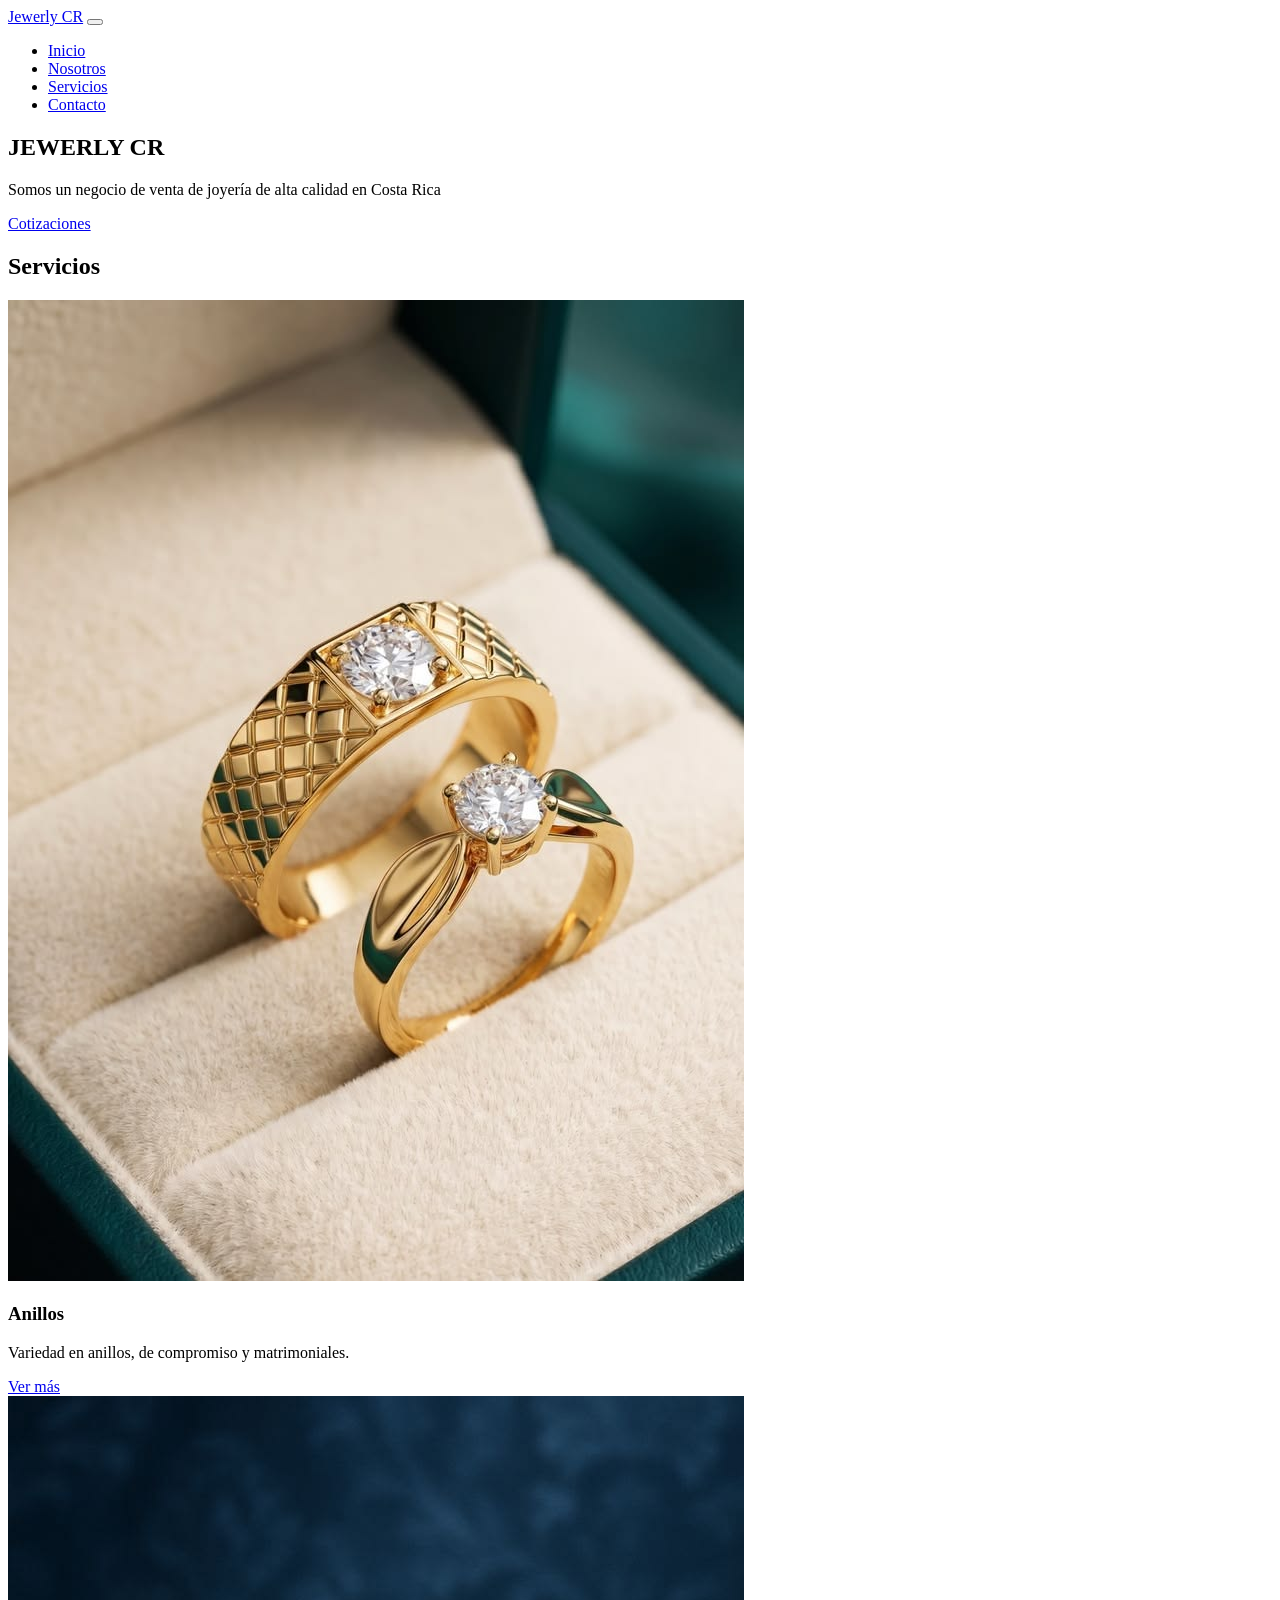
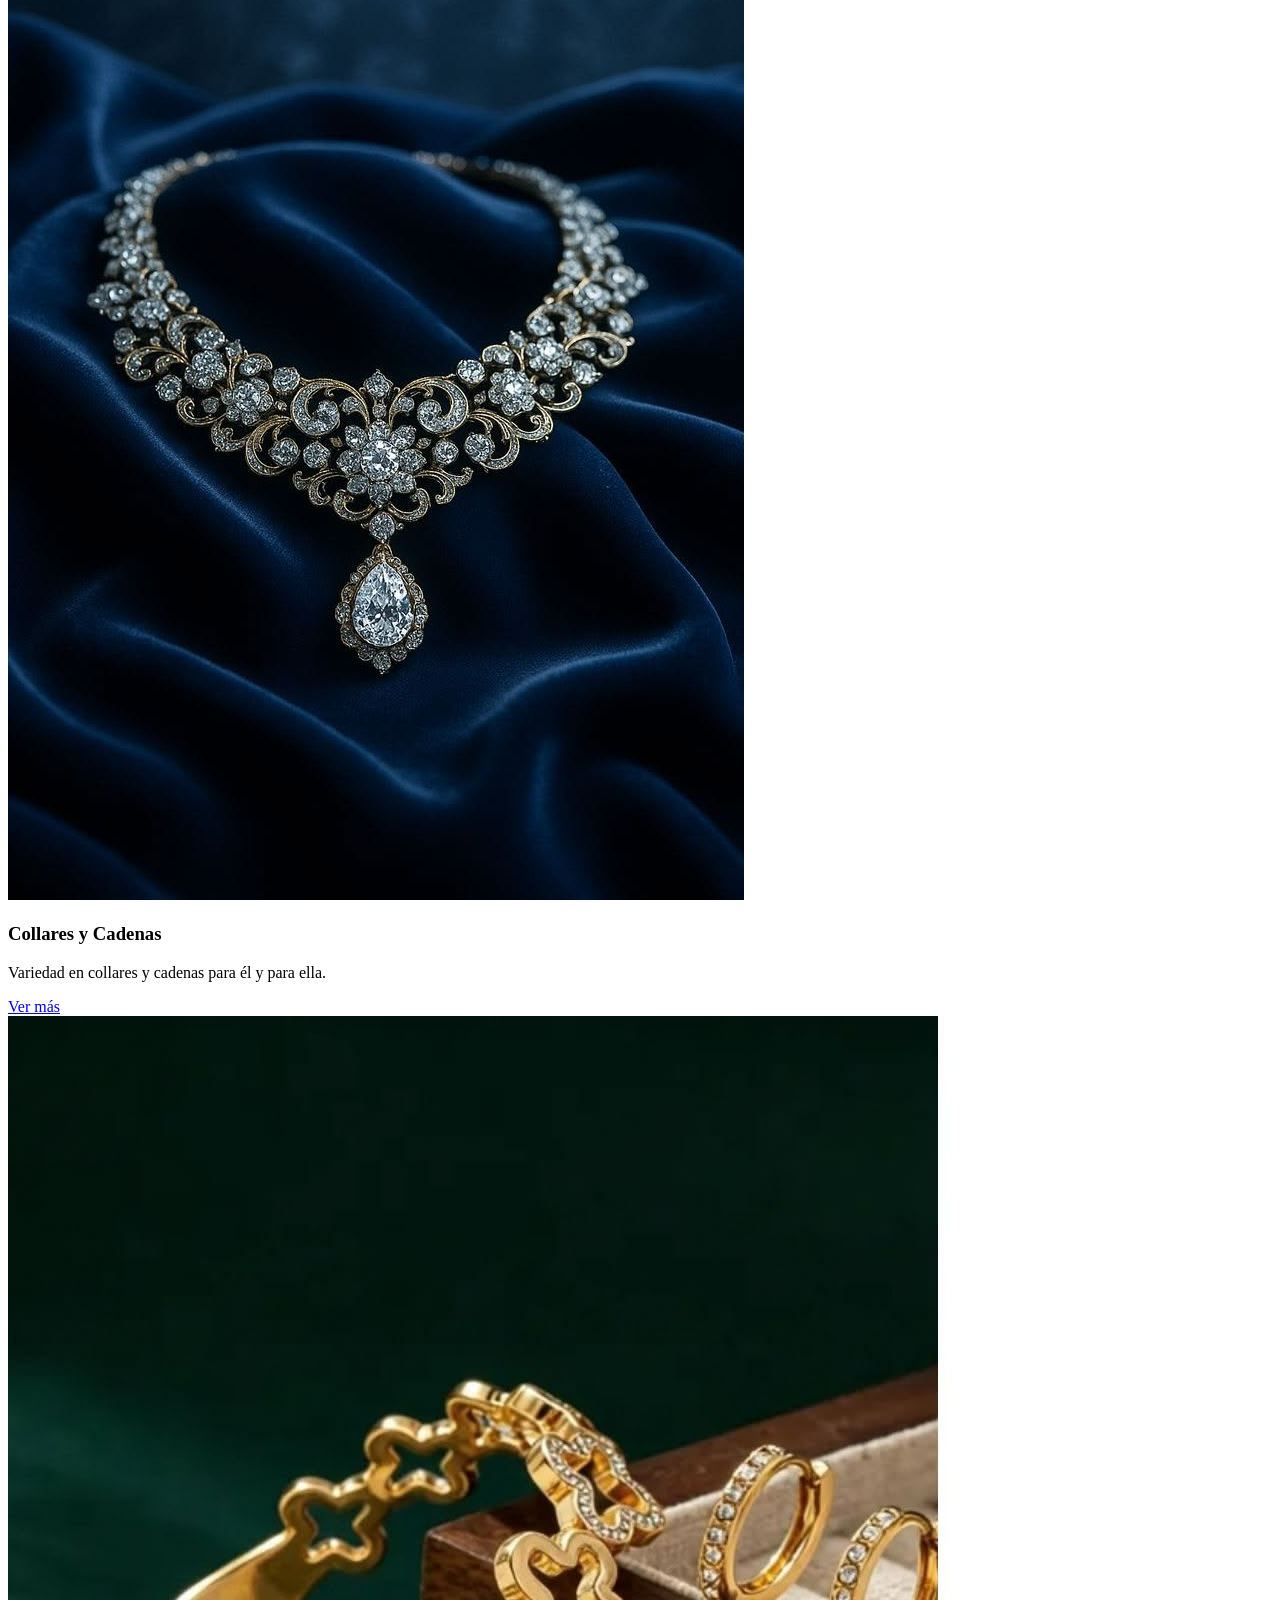
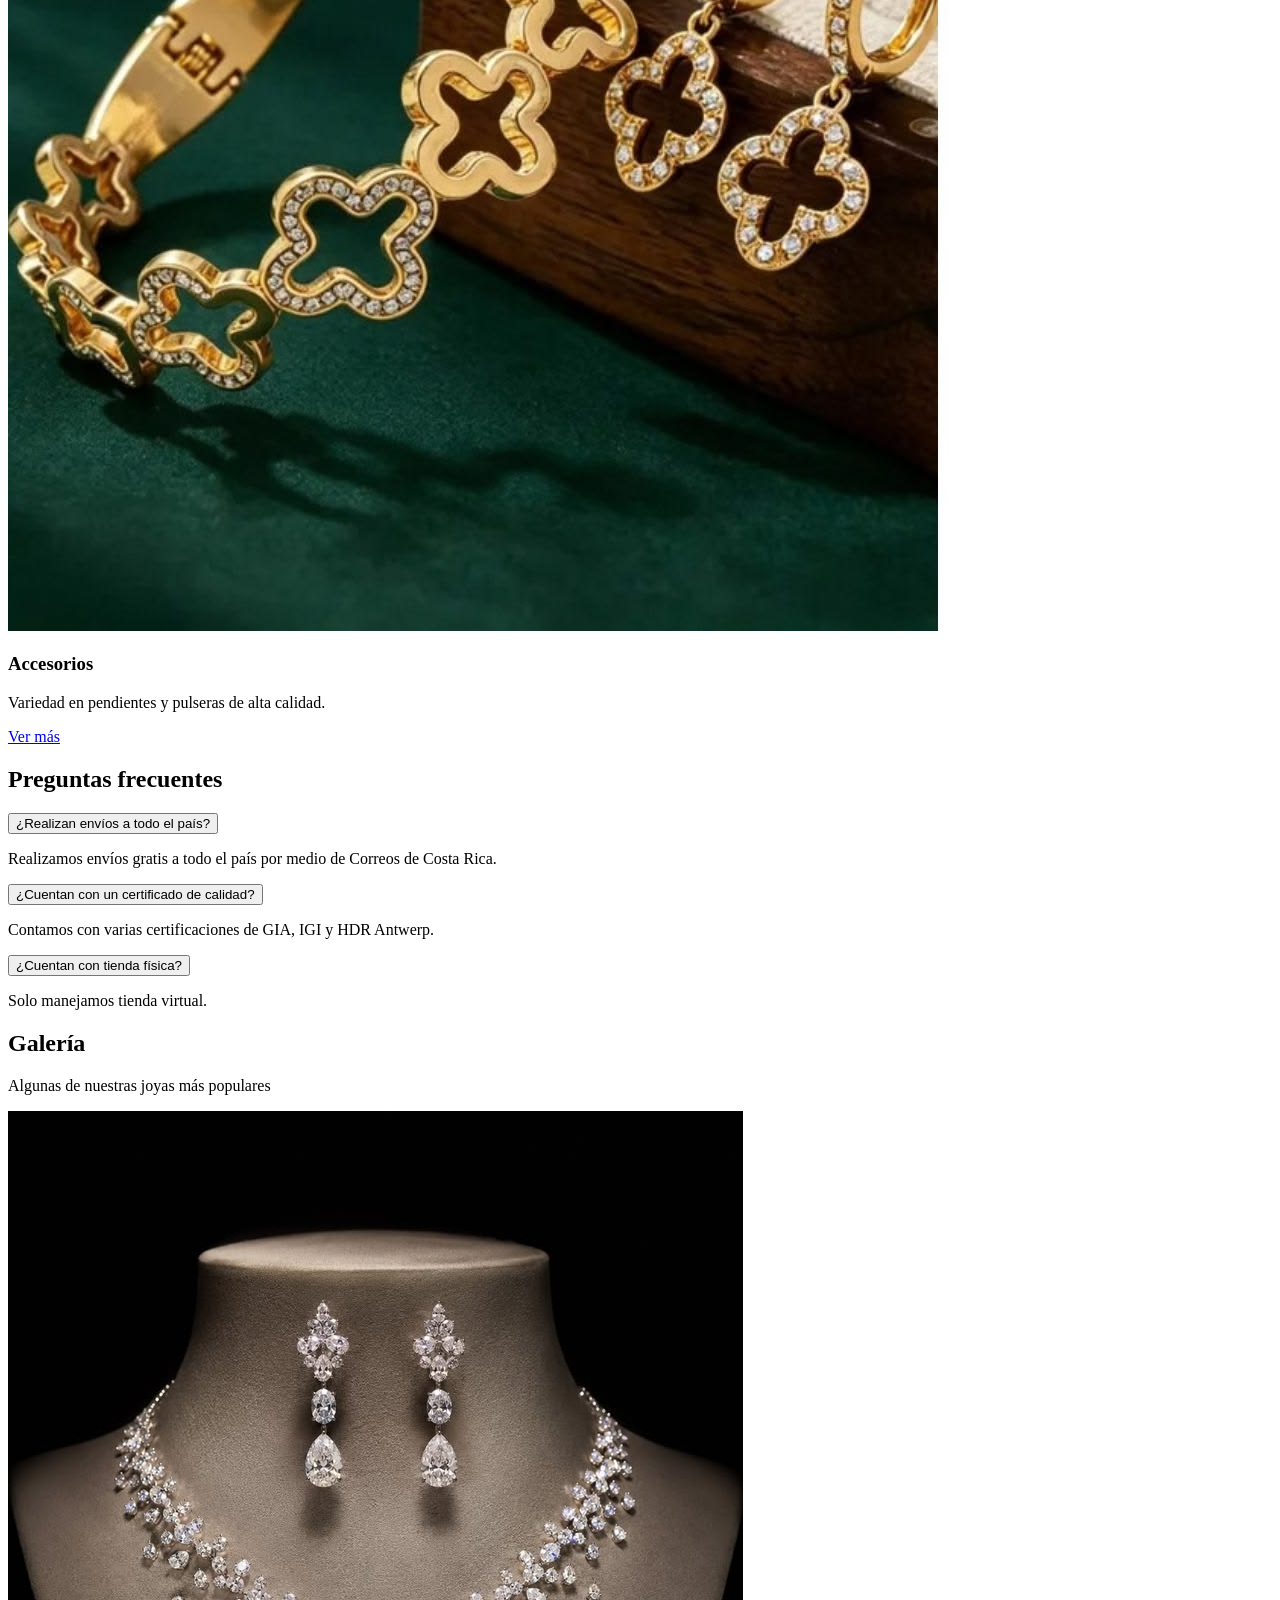
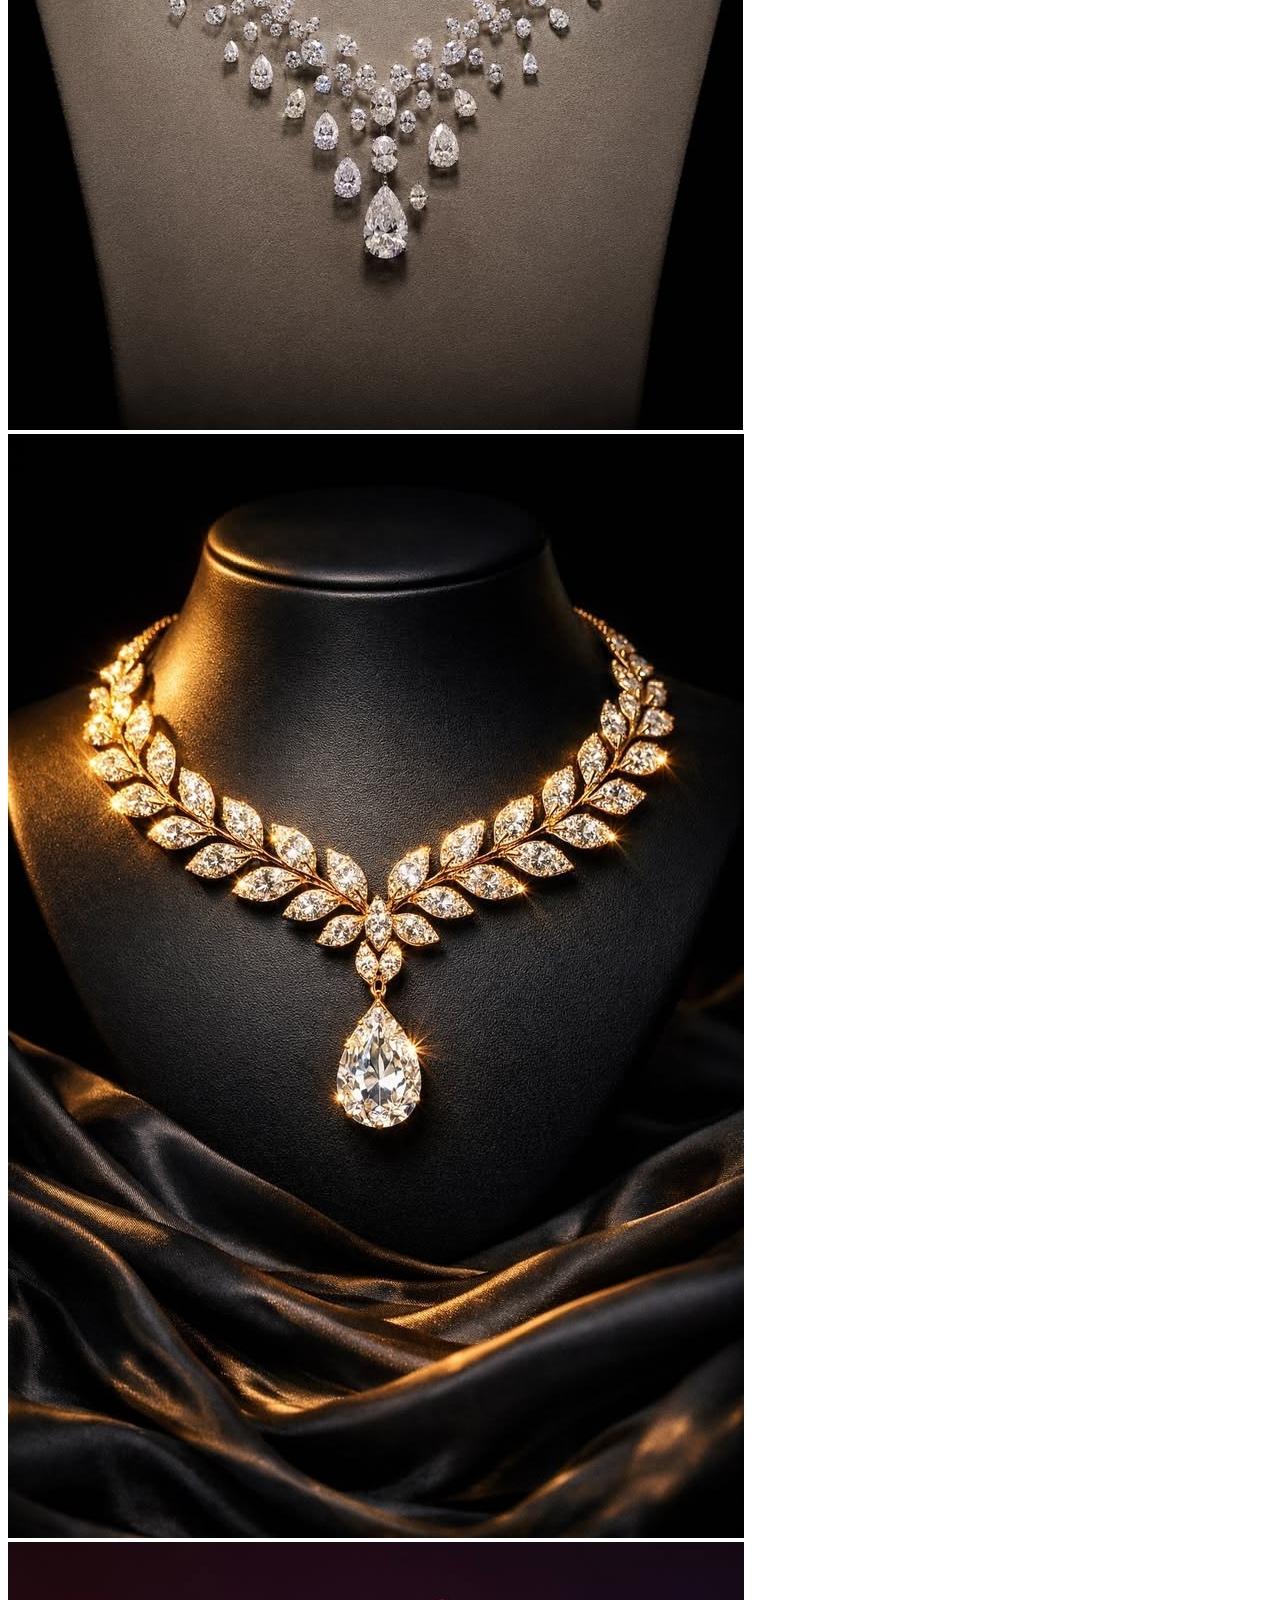
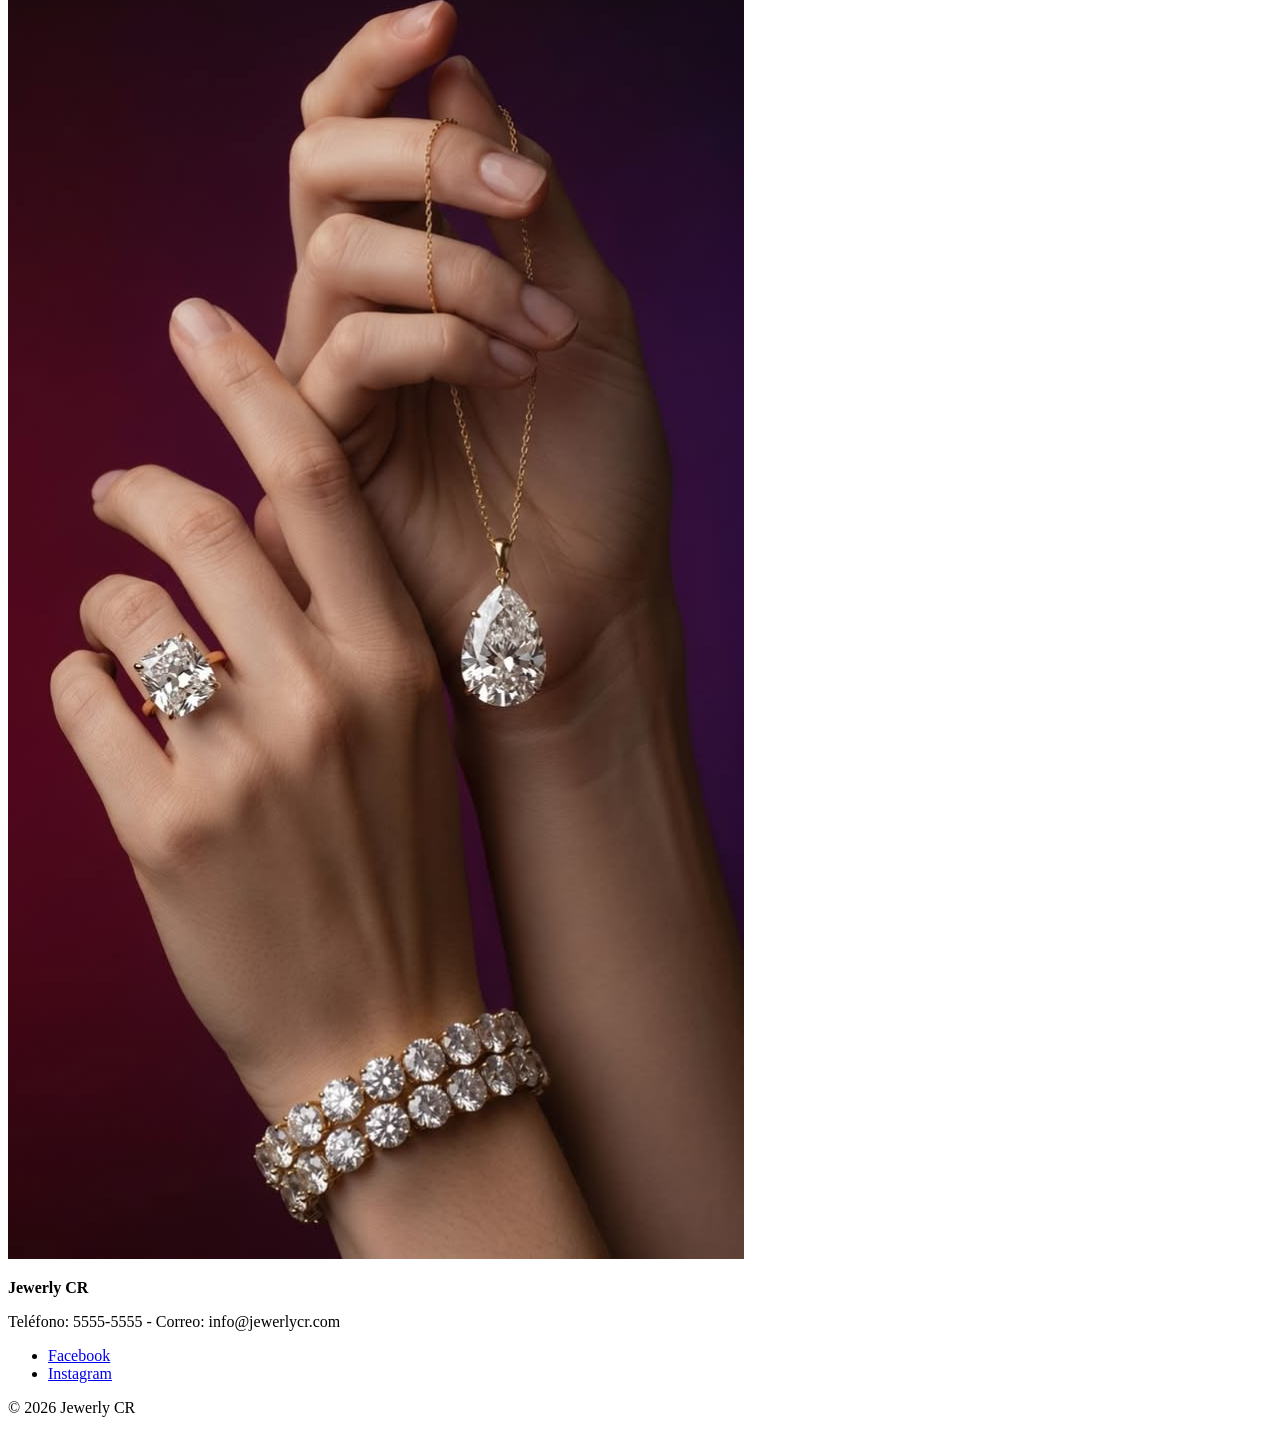
==== index.html @ 73179277 "Se creo la estructura del index" ====
<!DOCTYPE html>
<html lang="es">
<head>
    <meta charset="UTF-8">
    <meta name="viewport" content="width=device-width, initial-scale=1.0">
    <title>Jewerly CR</title>
    <link rel="stylesheet" href="./css/estilos.css">

</head>
<body>
    
        <header class="header">
            <a href="index.html" class="logo">Jewerly CR</a>
            <button class="hamburguesa" id="btnMenu">
                <span></span>
                <span></span>
                <span></span>
            </button>

            <nav class="menu">
                <ul>
                    <li><a href="index.html">Inicio</a></li>
                    <li><a href="nosotros.html">Nosotros</a></li>
                    <li><a href="servicios.html">Servicios</a></li>
                    <li><a href="contacto.html">Contacto</a></li>
                </ul>

            </nav>

        </header>

        <main>
            <section class="portada">
                <h1>JEWERLY CR</h1>
                <p>Somos un negocio de venta de joyería de alta calidad en Costa Rica</p>
                <a href="contacto.html" class="boton">Cotizaciones</a>
            </section>
            <section class="servicio">
                <h2>Servicios</h2>
                    <div class="cards">
                <article class="tarjeta">
                <img src="img/Anillos1.jpg" alt="Colección de anillos">
                <h3>Anillos</h3>
                <p>Variedad en anillos, de compromiso y matrimoniales.</p>
                <a href="servicios.html" class="boton">Ver más</a>
                </article> 
                <article class="tarjeta">
                <img src="img/Collar1.jpg" alt="Colección de collares y cadenas">
                <h3>Collares y Cadenas</h3>
                <p>Variedad en collares y cadenas para él y para ella.</p>
                <a href="servicios.html" class="boton">Ver más</a>
                </article> 
                <article class="tarjeta">
                <img src="img/PulseraYpendientes1.jpg" alt="Colección de accesorios">
                <h3>Accesorios</h3>
                <p>Variedad en pendientes y pulseras de alta calidad.</p>
                <a href="servicios.html" class="boton">Ver más</a>
                </article> 
                    </div>
            </section>

            <section class="preguntas contenedor">
                <h2>Preguntas frecuentes</h2>
                <div class="accordion">
                <div class="item">
                <button class="titulo">¿Realizan envíos a todo el país?</button>
                <div class="contenido"><p>Realizamos envíos gratis a todo el país por medio de Correos de Costa Rica.</p></div>
                </div>
                <div class="item">
                <button class="titulo">¿Cuentan con un certificado de calidad?</button>
                <div class="contenido"><p>Contamos con varias certificaciones de GIA, IGI y HDR Antwerp.</p></div>
                </div>
                <div class="item">
                <button class="titulo">¿Cuentan con tienda física?</button>
                <div class="contenido"><p>Solo manejamos tienda virtual.</p></div>
                </div>
                </div>
            </section>

            <section class="galeria">
                <h2>Galería</h2>
                <p>Algunas de nuestras joyas más populares</p>
                <div class="imagenes">
                    <img src="./img/Joya1.jpg" alt="Set collar y aretes plateados">
                    <img src="./img/Joya2.jpg" alt="Collar dorado edición especial">
                    <img src="./img/Joya3.jpg" alt="Set collar, pulsera y anillo dorados">
                </div>
            </section>
        </main>
        <footer class="footer">
            <div>
                <p>
                    <strong>Jewerly CR</strong>
                </p>
                <p>Teléfono: 5555-5555 - Correo: info@jewerlycr.com</p>
            </div>
            <ul class="redes">
                <li><a href="https://www.facebook.com/" target="_blank">Facebook</a></li>
                <li><a href="https://www.instagram.com/" target="_blank">Instagram</a></li>
            </ul>
            <p>&copy; 2026 Jewerly CR</p>
        </footer>
<script src="/js/main.js"></script>
</body>
</html>
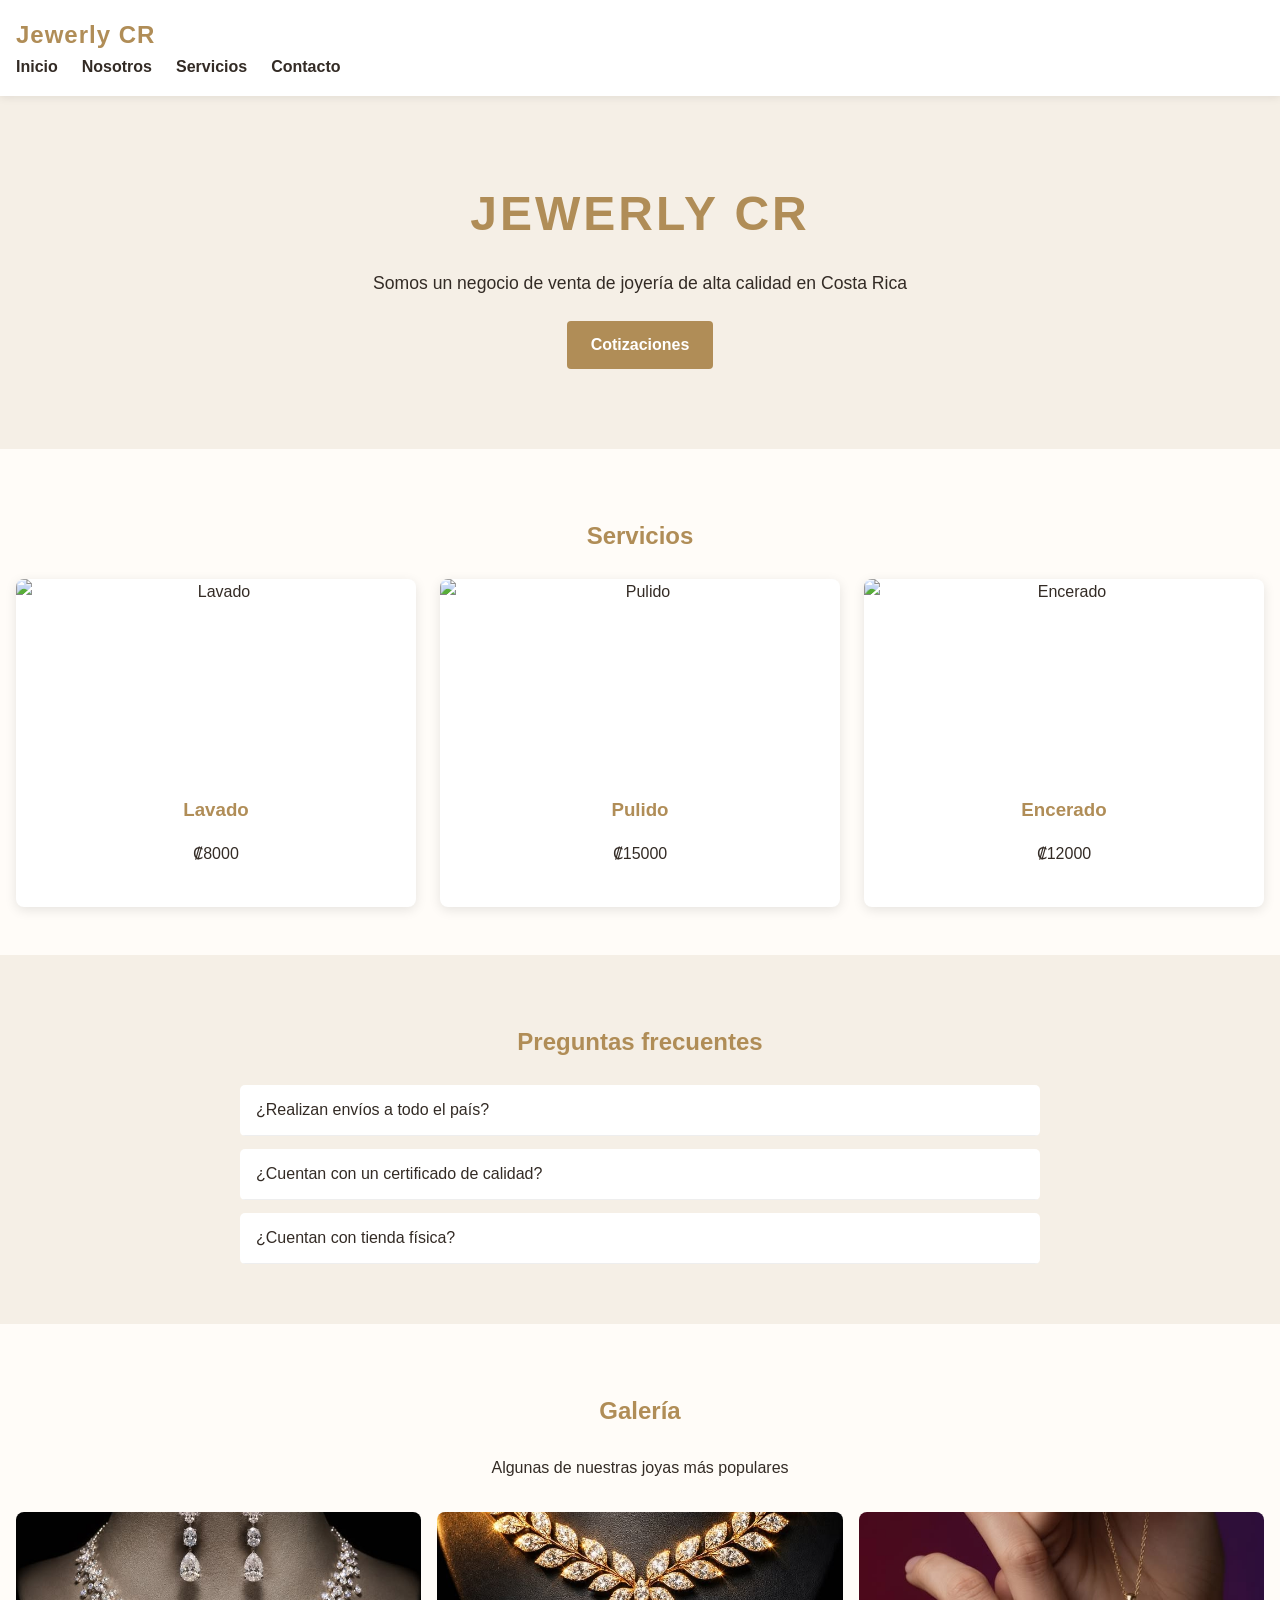
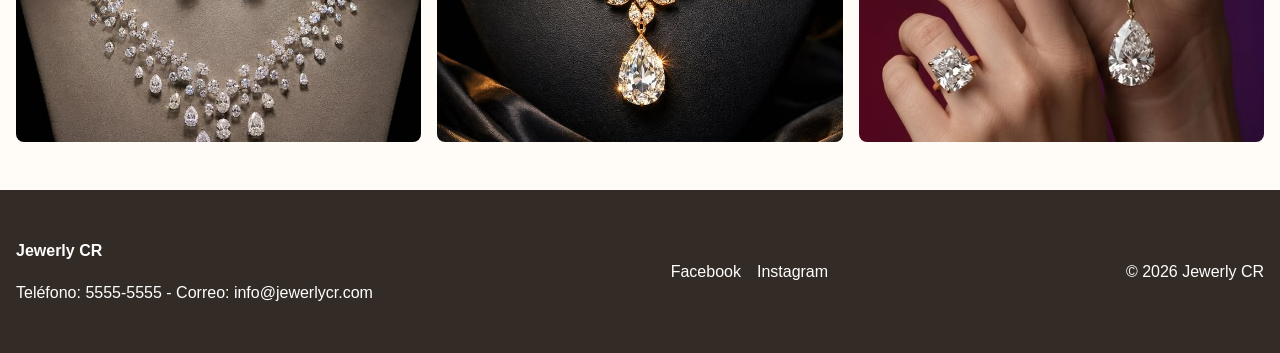
==== commit 0eb493c1: "Menu hamrguesa, acordeon y php" ====
--- a/index.html
+++ b/index.html
@@ -37,25 +37,7 @@
             </section>
             <section class="servicio">
                 <h2>Servicios</h2>
-                    <div class="cards">
-                <article class="tarjeta">
-                <img src="img/Anillos1.jpg" alt="Colección de anillos">
-                <h3>Anillos</h3>
-                <p>Variedad en anillos, de compromiso y matrimoniales.</p>
-                <a href="servicios.html" class="boton">Ver más</a>
-                </article> 
-                <article class="tarjeta">
-                <img src="img/Collar1.jpg" alt="Colección de collares y cadenas">
-                <h3>Collares y Cadenas</h3>
-                <p>Variedad en collares y cadenas para él y para ella.</p>
-                <a href="servicios.html" class="boton">Ver más</a>
-                </article> 
-                <article class="tarjeta">
-                <img src="img/PulseraYpendientes1.jpg" alt="Colección de accesorios">
-                <h3>Accesorios</h3>
-                <p>Variedad en pendientes y pulseras de alta calidad.</p>
-                <a href="servicios.html" class="boton">Ver más</a>
-                </article> 
+                    <div class="cards" id="cards">
                     </div>
             </section>
 
--- a/css/estilos.css
+++ b/css/estilos.css
@@ -0,0 +1,425 @@
+* {
+    box-sizing: border-box;
+}
+
+:root {
+    --color-principal: #B08D57;
+    --color-secundario: #F5EFE6;
+    --color-fondo: #FFFCF8;
+    --color-text: #332B25;
+    --color-detalle: #D8BD8A;
+    --max-width: 1140px;
+}
+
+body {
+    margin: 0;
+    font-family: Arial, Helvetica, sans-serif;
+    color: var(--color-text);
+    background-color: var(--color-fondo);
+    line-height: 1.6;
+}
+
+img {
+    max-width: 100%;
+    display: block;
+}
+
+.container {
+    width: 100%;
+    max-width: var(--max-width);
+    margin: 0 auto;
+    padding: 0 1rem;
+}
+
+.header {
+    display: flex;
+    justify-content: space-between;
+    align-items: center;
+    padding: 1rem;
+    background-color: white;
+    box-shadow: 0 2px 8px rgba(0,0,0,.08);
+    position: relative;
+}
+
+.logo {
+    font-size: 1.5rem;
+    font-weight: bold;
+    color: var(--color-principal);
+    text-decoration: none;
+    letter-spacing: 1px;
+}
+
+.menu {
+    display: none;
+}
+
+.menu ul {
+    display: flex;
+    gap: 1.5rem;
+    list-style: none;
+    margin: 0;
+    padding: 0;
+}
+
+.menu a {
+    color: var(--color-text);
+    text-decoration: none;
+    font-weight: bold;
+    transition: color .3s;
+}
+
+.menu a:hover {
+    color: var(--color-principal);
+}
+
+.hamburguesa {
+    display: flex;
+    flex-direction: column;
+    gap: 5px;
+    padding: .5rem;
+    background: none;
+    border: 0;
+    cursor: pointer;
+}
+
+.hamburguesa span {
+    display: block;
+    width: 26px;
+    height: 3px;
+    background-color: var(--color-principal);
+    border-radius: 2px;
+}
+
+.portada {
+    padding: 4rem 1rem;
+    text-align: center;
+    background-color: var(--color-secundario);
+    color: var(--color-text);
+}
+
+.portada h1 {
+    margin: 0 0 1rem;
+    font-size: 2rem;
+    letter-spacing: 3px;
+    color: var(--color-principal);
+}
+
+.portada p {
+    max-width: 600px;
+    margin: 0 auto 1.5rem;
+    font-size: 1.1rem;
+}
+
+.boton {
+    display: inline-block;
+    padding: .7rem 1.5rem;
+    background-color: var(--color-principal);
+    color: white;
+    text-decoration: none;
+    border-radius: 4px;
+    font-weight: bold;
+    transition: background-color .3s, transform .3s;
+}
+
+.boton:hover {
+    background-color: #8E6E40;
+    transform: translateY(-2px);
+}
+
+section {
+    padding: 3rem 1rem;
+}
+
+section h2,
+main > h1 {
+    text-align: center;
+    color: var(--color-principal);
+    margin-bottom: 1.5rem;
+}
+
+.cards {
+    display: flex;
+    flex-wrap: wrap;
+    justify-content: center;
+    gap: 1.5rem;
+}
+
+.tarjeta {
+    width: 100%;
+    background-color: white;
+    border-radius: 8px;
+    box-shadow: 0 3px 12px rgba(0,0,0,.10);
+    overflow: hidden;
+    transition: transform .3s;
+    text-align: center;
+    padding-bottom: 1.5rem;
+}
+
+.tarjeta:hover {
+    transform: translateY(-5px);
+}
+
+.tarjeta img {
+    width: 100%;
+    height: 220px;
+    object-fit: cover;
+}
+
+.tarjeta h3 {
+    color: var(--color-principal);
+    margin: 1rem 0 .5rem;
+}
+
+.tarjeta p {
+    padding: 0 1rem;
+}
+
+.preguntas {
+    background-color: var(--color-secundario);
+}
+
+.accordion {
+    max-width: 800px;
+    margin: auto;
+}
+
+.accordion .item {
+    margin-bottom: .8rem;
+    background-color: white;
+    border-radius: 5px;
+    overflow: hidden;
+}
+
+.accordion .titulo {
+    width: 100%;
+    padding: 1rem;
+    text-align: left;
+    font-size: 1rem;
+    background-color: white;
+    color: var(--color-text);
+    border: 0;
+    border-bottom: 1px solid #eee;
+    cursor: pointer;
+}
+
+.accordion .titulo:hover {
+    color: var(--color-principal);
+}
+
+.accordion .contenido {
+    display: none;
+    padding: 0 1rem;
+}
+
+.accordion .item.activo .contenido {
+    display: block;
+}
+
+.galeria {
+    text-align: center;
+}
+
+.galeria p {
+    margin-bottom: 2rem;
+}
+
+.imagenes {
+    display: flex;
+    flex-wrap: wrap;
+    justify-content: center;
+    gap: 1rem;
+}
+
+.imagenes img {
+    width: 100%;
+    height: 230px;
+    object-fit: cover;
+    border-radius: 8px;
+}
+
+.acercade_nosotros {
+    max-width: 850px;
+    margin: auto;
+    padding: 1rem;
+}
+
+.acercade_nosotros p {
+    margin-bottom: 1.5rem;
+    text-align: justify;
+}
+
+form {
+    max-width: 600px;
+    margin: 2rem auto;
+    padding: 2rem;
+    background-color: white;
+    border-radius: 8px;
+    box-shadow: 0 3px 12px rgba(0,0,0,.10);
+}
+
+form label {
+    display: block;
+    margin-top: 1rem;
+    font-weight: bold;
+}
+
+form input,
+form textarea {
+    width: 100%;
+    padding: .8rem;
+    margin-top: .4rem;
+    border: 1px solid #ddd;
+    border-radius: 5px;
+    font-family: inherit;
+}
+
+form button {
+    margin-top: 1.5rem;
+    padding: .8rem 1.5rem;
+    background-color: var(--color-principal);
+    color: white;
+    border: none;
+    border-radius: 5px;
+    cursor: pointer;
+}
+
+form button:hover {
+    background-color: #8E6E40;
+}
+
+.footer {
+    display: flex;
+    flex-direction: column;
+    gap: 1rem;
+    padding: 2rem 1rem;
+    background-color: var(--color-text);
+    color: white;
+    text-align: center;
+}
+
+.footer a {
+    color: white;
+    text-decoration: none;
+}
+
+.footer a:hover {
+    color: var(--color-detalle);
+}
+
+.redes {
+    display: flex;
+    justify-content: center;
+    gap: 1rem;
+    list-style: none;
+    margin: 0;
+    padding: 0;
+}
+
+@media (min-width: 501px) {.portada h1 {font-size: 2.5rem;}
+
+    .tarjeta {
+        width: calc(50% - .75rem);
+    }
+
+    .imagenes img {
+        width: calc(50% - .5rem);
+    }
+}
+
+@media (min-width: 701px) {
+
+    .portada {
+        padding: 5rem 2rem;
+    }
+
+    .footer {
+        flex-direction: row;
+        justify-content: space-between;
+        align-items: center;
+        text-align: left;
+    }
+
+    .tarjeta {
+        width: calc(50% - .75rem);
+    }
+
+    .imagenes img {
+        width: calc(33.333% - .67rem);
+    }
+}
+
+@media (min-width: 991px) {
+
+    .menu {
+        display: block;
+    }
+
+    .hamburguesa {
+        display: none;
+    }
+
+    .portada h1 {
+        font-size: 3rem;
+    }
+
+    .tarjeta {
+        width: calc(33.333% - 1rem);
+    }
+}
+
+.descripcion {
+    text-align: center;
+    margin-bottom: 2rem;
+    padding: 0 1rem;
+}
+
+.servicios_adicionales {
+    background-color: var(--color-secundario);
+}
+
+.beneficios {
+    display: flex;
+    flex-wrap: wrap;
+    justify-content: center;
+    gap: 1.5rem;
+}
+
+.beneficios article {
+    width: 100%;
+    padding: 1.5rem;
+    background-color: white;
+    border-radius: 8px;
+    text-align: center;
+    box-shadow: 0 3px 10px rgba(0,0,0,.08);
+}
+
+.beneficios h3 {
+    color: var(--color-principal);
+}
+
+@media (min-width: 501px) {
+    .beneficios article {
+        width: calc(50% - .75rem);
+    }
+}
+
+@media (min-width: 991px) {
+    .beneficios article {
+        width: calc(33.333% - 1rem);
+    }
+}
+
+.header {flex-wrap: wrap;}
+.menu {width: 100%;}
+.menu.abierto{display: block;}
+.menu.abierto ul{flex-direction: column; padding-top: 1rem;}
+
+.hamburguesa.activo span:nth-child(1) { transform: translateY(8px) rotate(45deg); }
+.hamburguesa.activo span:nth-child(2) { opacity: 0; }
+.hamburguesa.activo span:nth-child(3) { transform: translateY(-8px) rotate(-45deg); }
+
+.cards img{
+    width: 100%;
+    height: 200px;
+    object-fit: contain;
+}
